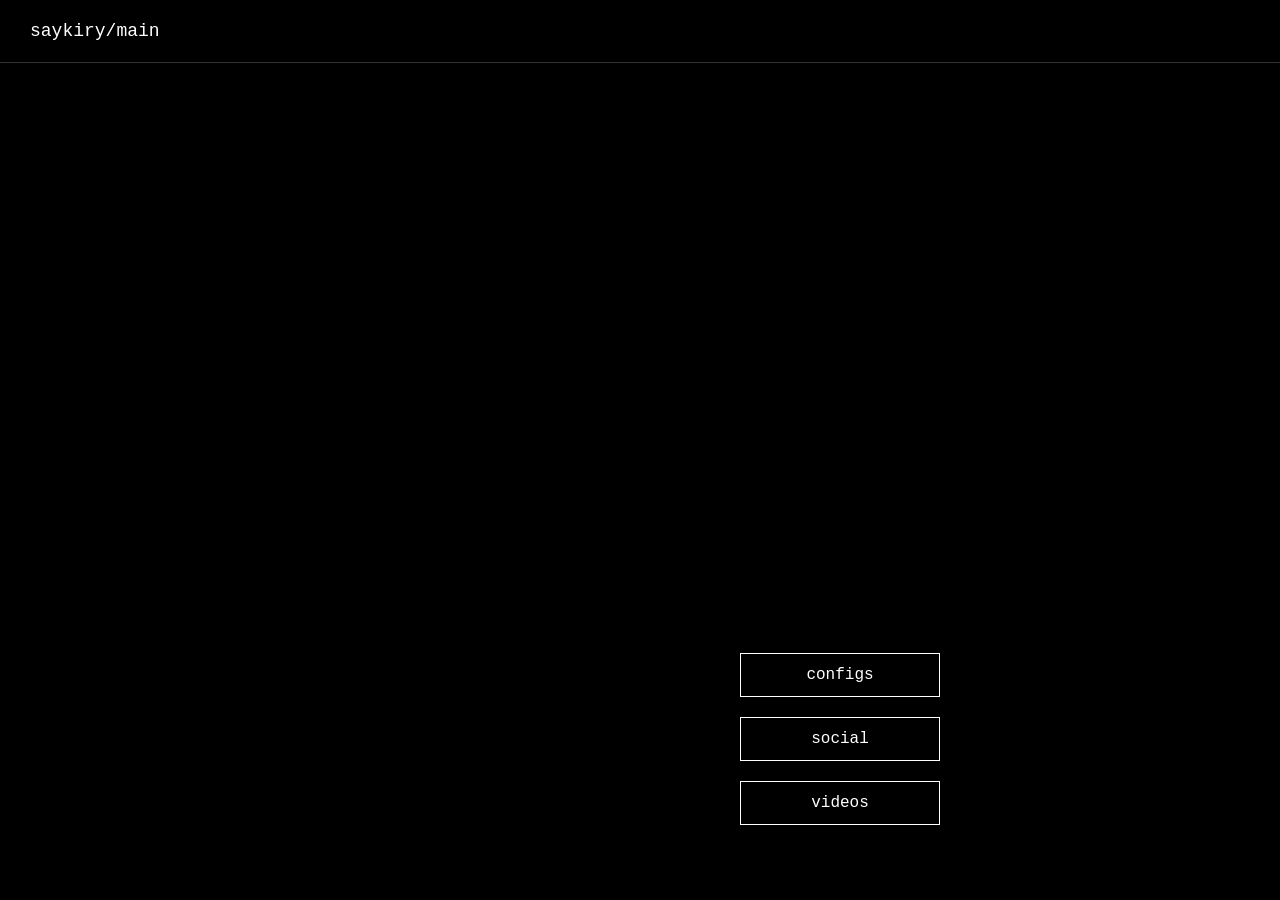
==== index.html @ 56f0bbc0 "Add files via upload" ====
<!DOCTYPE html>
<html lang="ru">
<head>
  <meta charset="UTF-8">
  <meta name="viewport" content="width=device-width, initial-scale=1.0">
  <title>saykiry - Counter-Strike Community</title>
  <link rel="stylesheet" href="styles/main.css">
  <link rel="stylesheet" href="styles/home.css">
</head>
<body>
  <div class="home">
    <header class="home-header">
      <span class="home-title">saykiry/main</span>
    </header>
    <div class="home-container">
      <main class="home-main">
        <div class="logo-container">
          <div class="video-logo">
            <video 
              class="afk-video" 
              autoplay 
              loop 
              muted 
              playsinline
            >
              <source src="assets/afk.mp4" type="video/mp4">
              Your browser does not support the video tag.
            </video>
          </div>
        </div>

        <div class="nav-buttons">
          <button class="nav-btn" onclick="window.location.href='configs.html'">
            configs
          </button>
          <button class="nav-btn" onclick="window.location.href='social.html'">
            social
          </button>
                    <button class="nav-btn" onclick="window.location.href='videos.html'">
            videos
          </button>
        </div>
      </main>
    </div>
  </div>
</body>
</html>
---- styles/main.css ----
* {
  margin: 0;
  padding: 0;
  box-sizing: border-box;
}

body {
  font-family: 'Courier New', Courier, monospace;
  -webkit-font-smoothing: none;
  -moz-osx-font-smoothing: unset;
  font-smooth: never;
  image-rendering: pixelated;
  background-color: #000;
  color: #fff;
  min-height: 100vh;
}

button {
  cursor: pointer;
  font-family: inherit;
}

input {
  font-family: inherit;
}

a {
  text-decoration: none;
  color: inherit;
}

.layout {
  min-height: 100vh;
  display: flex;
  flex-direction: column;
}

.header {
  display: flex;
  justify-content: space-between;
  align-items: center;
  padding: 18px 30px;
  border-bottom: 1px solid #333;
}

.header-left {
  display: flex;
  align-items: center;
  gap: 20px;
}

.page-title {
  font-size: 18px;
  color: #fff;
}

.back-btn {
  padding: 4px 14px;
  background-color: transparent;
  color: #fff;
  border: 1px solid #fff;
  font-size: 14px;
  transition: all 0.3s;
}

.back-btn:hover {
  background-color: #fff;
  color: #000;
}

.main-content {
  flex: 1;
  padding: 40px;
  display: flex;
  flex-direction: column;
  align-items: center;
}
---- styles/home.css ----
.home {
  min-height: 100vh;
  background-color: #000;
  color: #fff;
  position: relative;
  overflow: hidden;
  display: flex;
  flex-direction: column;
}

.home-header {
  padding: 21px 30px;
  border-bottom: 1px solid #333;
  position: relative;
  z-index: 10;
  background-color: #000;
}

.home-title {
  font-size: 18px;
  color: #fff;
  font-family: 'Courier New', Courier, monospace;
}

.home-container {
  display: flex;
  flex: 1;
  min-height: 0;
}

.home-main {
  flex: 1;
  display: flex;
  flex-direction: column;
  align-items: center;
  justify-content: flex-start;
  padding: 10px 40px 40px 40px;
  gap: 30px;
}

.logo-container {
  display: flex;
  flex-direction: column;
  align-items: center;
  gap: 30px;
  margin-bottom: -150px;
  margin-top: -200px;
  z-index: 1;
}

.video-logo {
  width: 1600px;
  height: 900px;
  overflow: visible;
  display: flex;
  align-items: center;
  justify-content: center;
  position: relative;
  user-select: none;
  -webkit-user-select: none;
  -moz-user-select: none;
  -ms-user-select: none;
}

.video-logo::after {
  content: '';
  position: absolute;
  top: 0;
  left: 0;
  width: 100%;
  height: 100%;
  pointer-events: none;
  z-index: 1;
}

.afk-video {
  width: 100%;
  height: 100%;
  object-fit: cover;
  pointer-events: none;
  user-select: none;
  -webkit-user-select: none;
}

.nav-buttons {
  display: flex;
  flex-direction: column;
  gap: 20px;
  width: 200px;
  position: relative;
  z-index: 2;
}

.nav-btn {
  padding: 12px 40px;
  background-color: transparent;
  color: #fff;
  border: 1px solid #fff;
  font-size: 16px;
  font-family: 'Courier New', Courier, monospace;
  transition: all 0.3s;
}

.nav-btn:hover {
  background-color: #fff;
  color: #000;
}

.social-icon {
  width: 30px;
  height: 30px;
  display: flex;
  align-items: center;
  justify-content: center;
  color: #fff;
  transition: all 0.3s;
  filter: grayscale(100%);
}

.social-icon svg {
  width: 100%;
  height: 100%;
}

.social-icon:hover {
  transform: scale(1.1);
  filter: grayscale(0%);
}
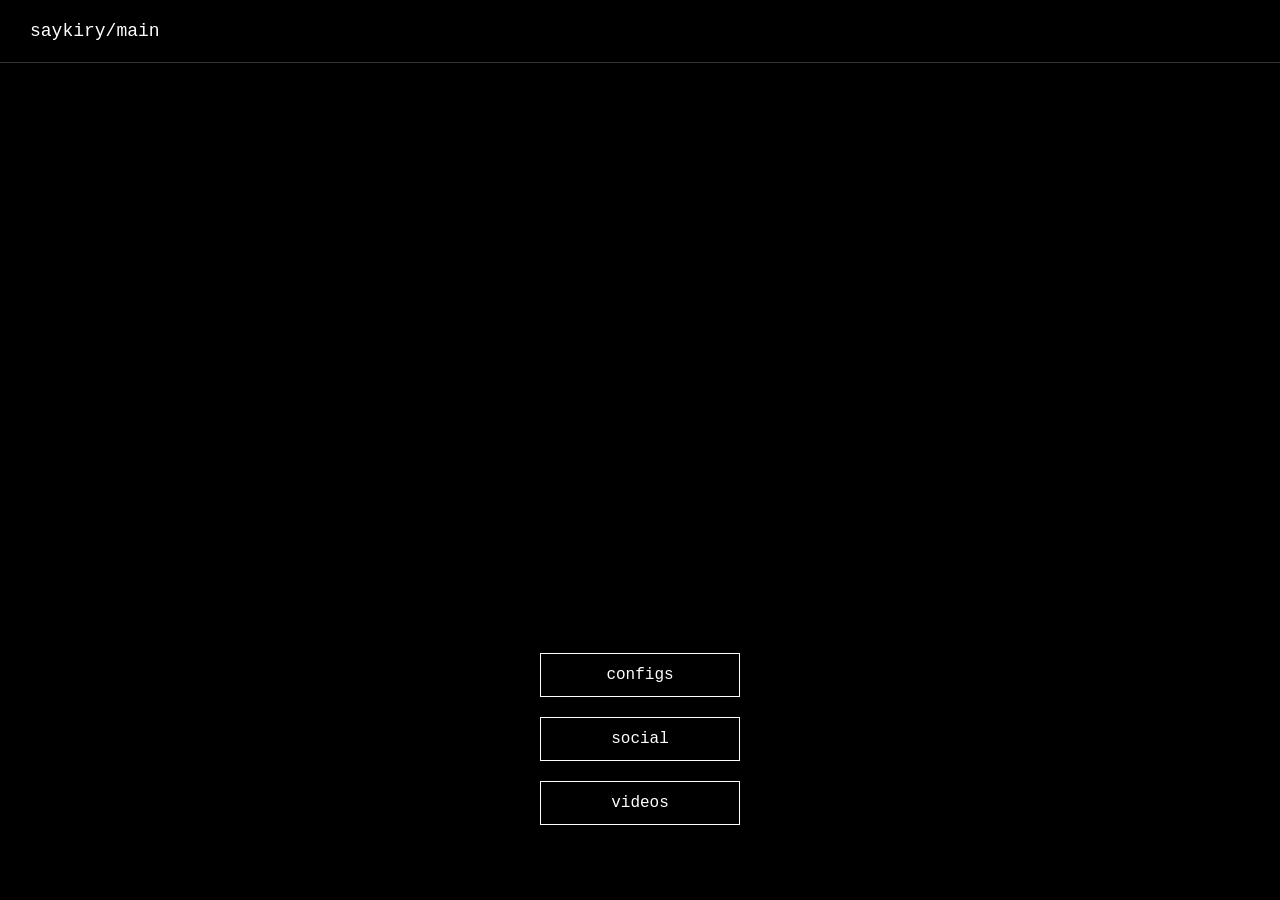
==== commit d1bdd099: "Update index.html" ====
--- a/index.html
+++ b/index.html
@@ -3,7 +3,7 @@
 <head>
   <meta charset="UTF-8">
   <meta name="viewport" content="width=device-width, initial-scale=1.0">
-  <title>saykiry - Counter-Strike Community</title>
+  <title>saykiry</title>
   <link rel="stylesheet" href="styles/main.css">
   <link rel="stylesheet" href="styles/home.css">
 </head>
--- a/styles/main.css
+++ b/styles/main.css
@@ -75,3 +75,108 @@
   flex-direction: column;
   align-items: center;
 }
+/* ========== АДАПТИВНОСТЬ ДЛЯ ВСЕХ УСТРОЙСТВ ========== */
+
+/* 1. Базовые правила для всех элементов */
+* {
+    box-sizing: border-box;
+    max-width: 100%;
+}
+
+/* 2. Исправление изображений и видео */
+img, video, iframe {
+    max-width: 100%;
+    height: auto;
+    display: block;
+}
+
+/* 3. Исправление контейнеров */
+body {
+    overflow-x: hidden;
+    width: 100%;
+    margin: 0;
+    padding: 0;
+    font-size: 16px;
+}
+
+/* 4. Исправление всех блоков */
+div, section, article, header, footer, main {
+    max-width: 100%;
+    word-wrap: break-word;
+}
+
+/* 5. Исправление таблиц */
+table {
+    display: block;
+    overflow-x: auto;
+    white-space: nowrap;
+}
+
+/* 6. Исправление меню и флексбоксов */
+nav, .menu, .flex-container {
+    flex-wrap: wrap !important;
+}
+
+/* 7. Медиа-запросы для разных экранов */
+
+/* Для планшетов (до 768px) */
+@media screen and (max-width: 768px) {
+    body {
+        font-size: 15px;
+    }
+    
+    h1 {
+        font-size: 1.8em !important;
+    }
+    
+    h2 {
+        font-size: 1.5em !important;
+    }
+    
+    /* Убираем горизонтальную прокрутку */
+    .container, .wrapper {
+        padding-left: 15px !important;
+        padding-right: 15px !important;
+    }
+}
+
+/* Для телефонов (до 480px) */
+@media screen and (max-width: 480px) {
+    body {
+        font-size: 14px;
+    }
+    
+    h1 {
+        font-size: 1.5em !important;
+    }
+    
+    /* Вертикальное меню для телефонов */
+    .menu, nav ul {
+        display: block !important;
+        text-align: center;
+    }
+    
+    .menu li, nav li {
+        display: block;
+        margin: 10px 0;
+    }
+    
+    /* Отключаем горизонтальный скролл */
+    html, body {
+        overflow-x: hidden !important;
+        width: 100% !important;
+    }
+}
+
+/* Для очень маленьких телефонов (до 320px) */
+@media screen and (max-width: 320px) {
+    body {
+        font-size: 13px;
+    }
+    
+    /* Убираем лишние отступы */
+    * {
+        margin: 5px !important;
+        padding: 5px !important;
+    }
+}
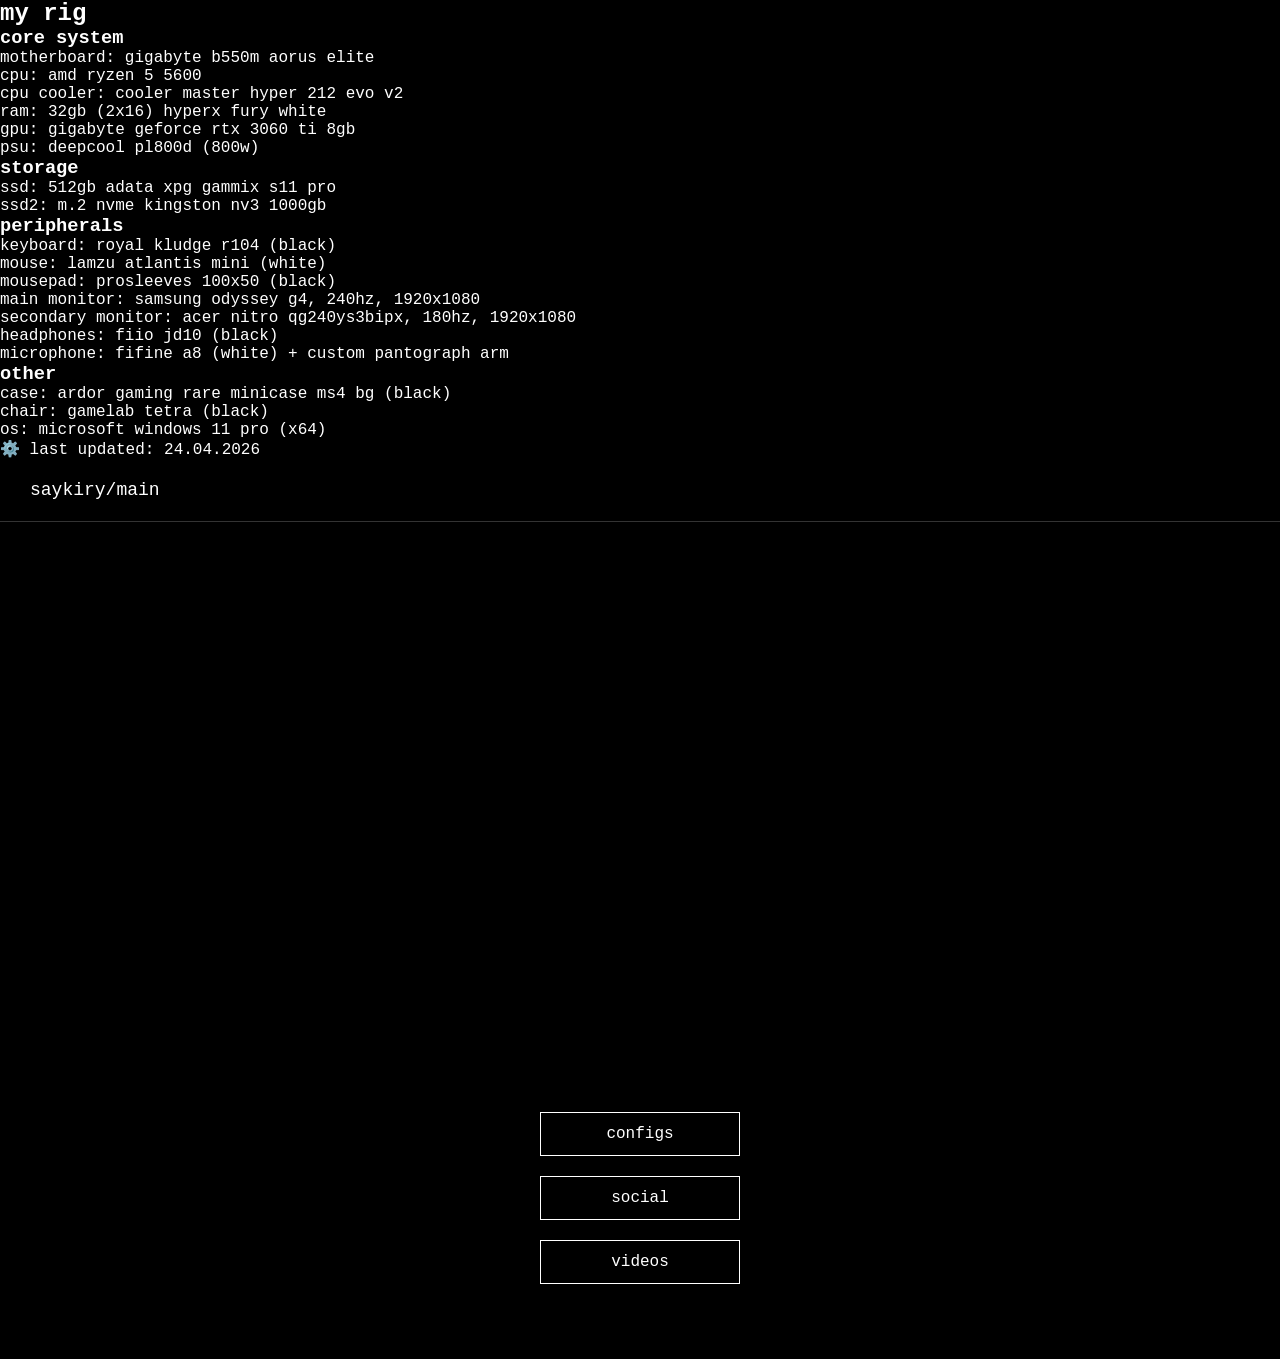
==== commit 2f1b779a: "Update index.html" ====
--- a/index.html
+++ b/index.html
@@ -7,6 +7,10 @@
   <link rel="stylesheet" href="styles/main.css">
   <link rel="stylesheet" href="styles/home.css">
 </head>
+  <div id="setup-container"></div>
+
+<script src="./scripts/data.js"></script>
+<script src="./scripts/setup.js"></script>
 <body>
   <div class="home">
     <header class="home-header">
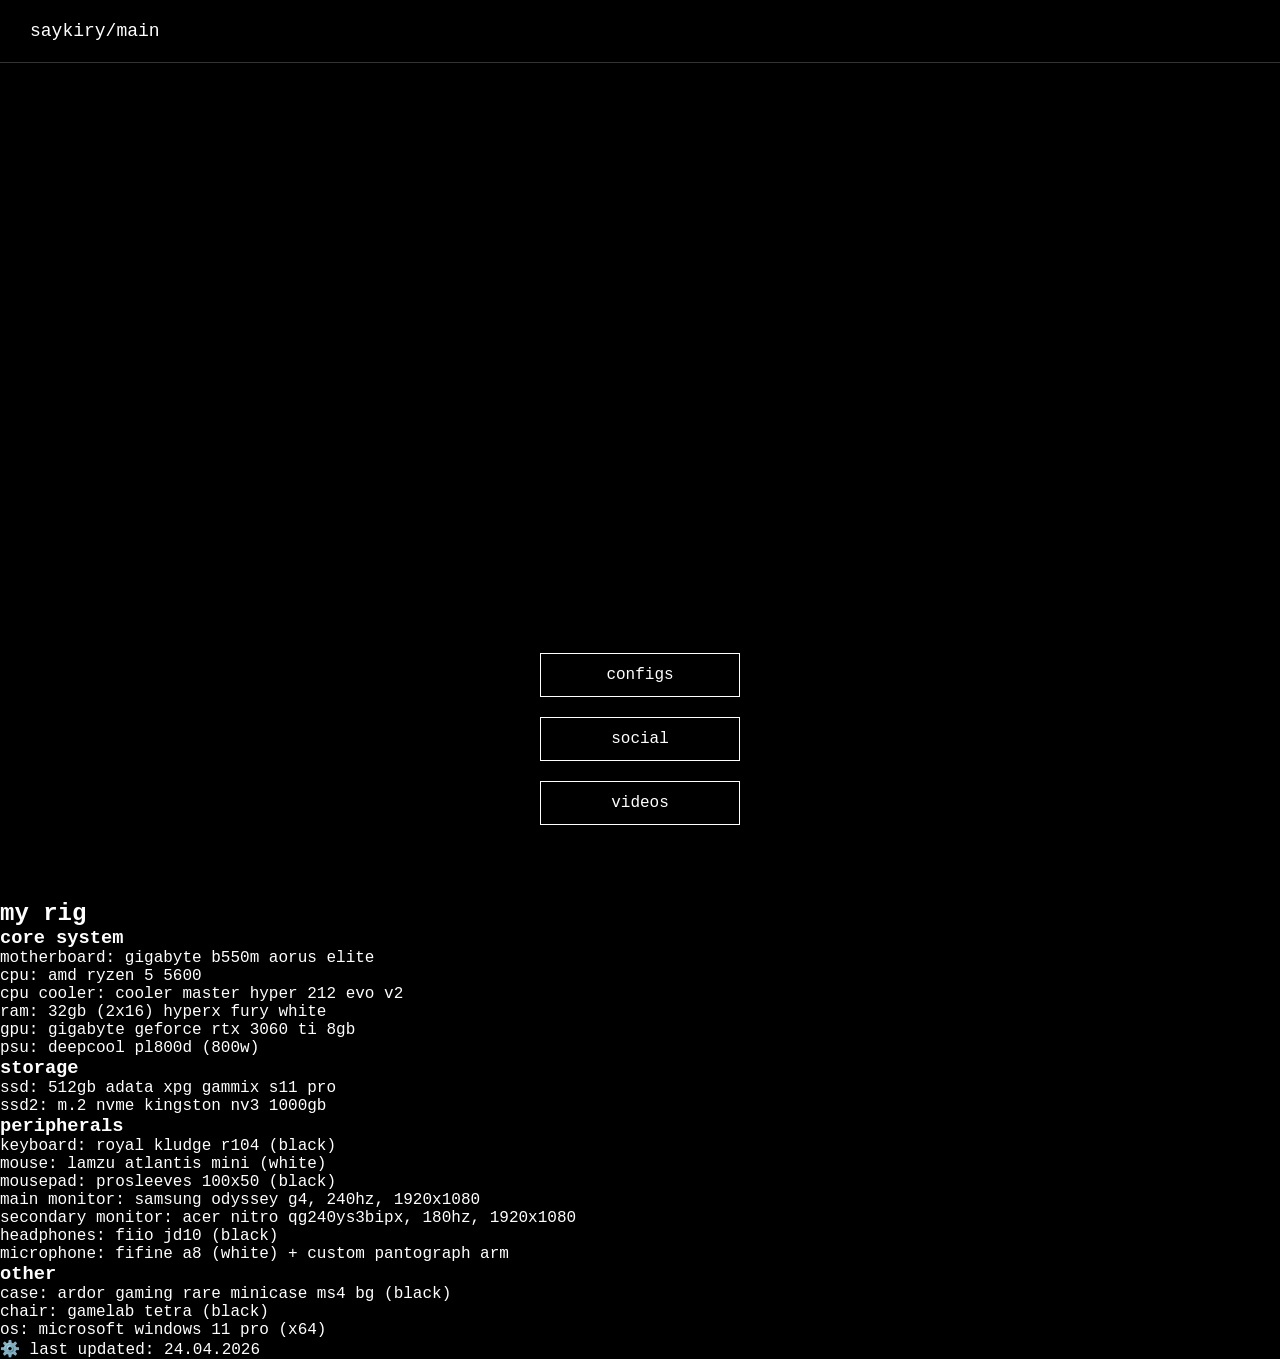
==== commit 4f947b7a: "Update index.html" ====
--- a/index.html
+++ b/index.html
@@ -7,10 +7,6 @@
   <link rel="stylesheet" href="styles/main.css">
   <link rel="stylesheet" href="styles/home.css">
 </head>
-  <div id="setup-container"></div>
-
-<script src="./scripts/data.js"></script>
-<script src="./scripts/setup.js"></script>
 <body>
   <div class="home">
     <header class="home-header">
@@ -40,12 +36,18 @@
           <button class="nav-btn" onclick="window.location.href='social.html'">
             social
           </button>
-                    <button class="nav-btn" onclick="window.location.href='videos.html'">
+          <button class="nav-btn" onclick="window.location.href='videos.html'">
             videos
           </button>
         </div>
       </main>
     </div>
   </div>
+
+  <!-- Блок с характеристиками ПК (будет внизу) -->
+  <div id="setup-container"></div>
+
+  <script src="./scripts/data.js"></script>
+  <script src="./scripts/setup.js"></script>
 </body>
 </html>
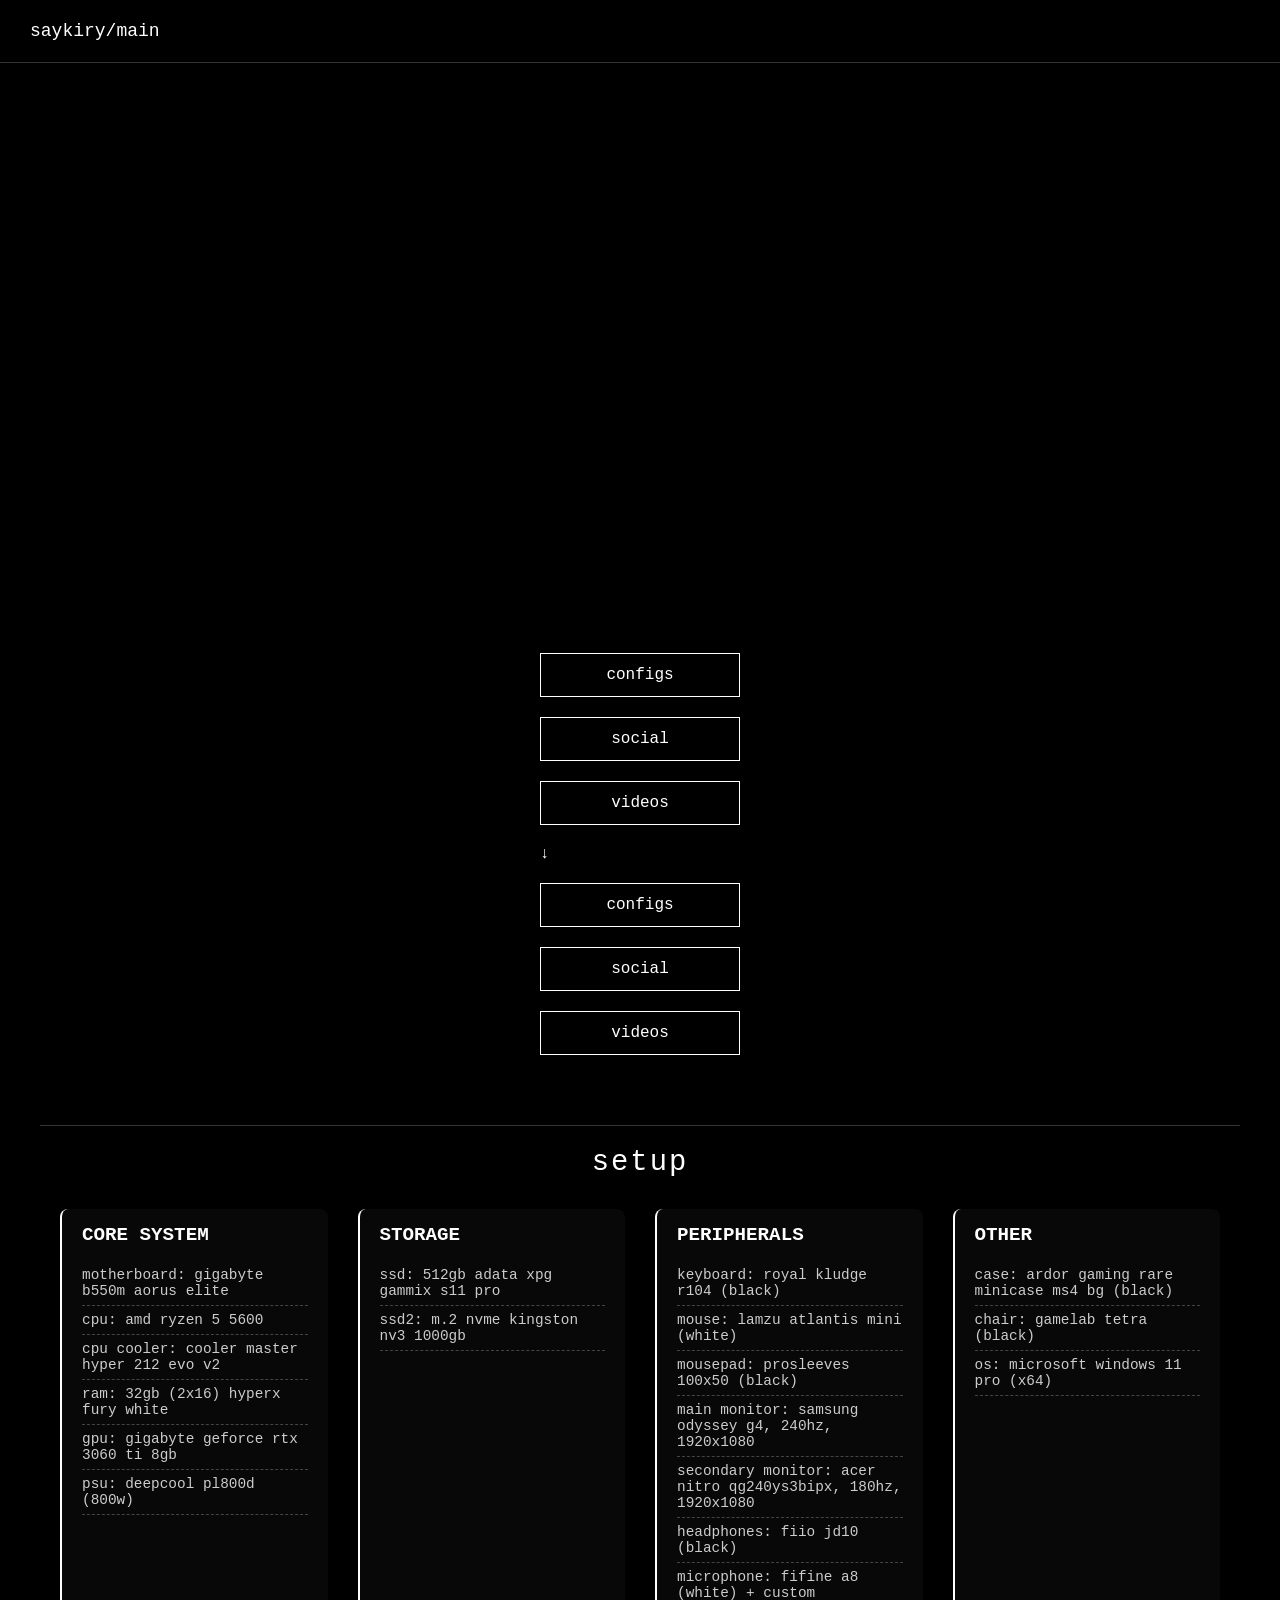
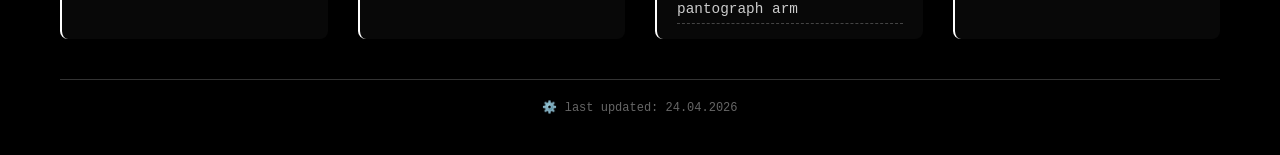
==== commit abd1e100: "Update index.html" ====
--- a/index.html
+++ b/index.html
@@ -30,6 +30,14 @@
         </div>
 
         <div class="nav-buttons">
+          <div class="nav-buttons">
+  <button class="nav-btn" onclick="window.location.href='configs.html'">configs</button>
+  <button class="nav-btn" onclick="window.location.href='social.html'">social</button>
+  <button class="nav-btn" onclick="window.location.href='videos.html'">videos</button>
+</div>
+
+<!-- СТРЕЛКА ДЛЯ ПРОКРУТКИ К SETUP -->
+<div class="scroll-down" id="scrollDownBtn">↓</div>
           <button class="nav-btn" onclick="window.location.href='configs.html'">
             configs
           </button>
--- a/styles/home.css
+++ b/styles/home.css
@@ -126,3 +126,81 @@
   transform: scale(1.1);
   filter: grayscale(0%);
 }
+
+/* ===== БЛОК С ХАРАКТЕРИСТИКАМИ (SETUP) ===== */
+.site-setup {
+  margin-top: 30px;
+  padding: 20px 20px 40px;
+  border-top: 1px solid #333;
+  max-width: 1200px;
+  margin-left: auto;
+  margin-right: auto;
+}
+
+.setup-title {
+  text-align: center;
+  font-size: 1.8rem;
+  font-weight: normal;
+  letter-spacing: 2px;
+  margin-bottom: 30px;
+  color: #fff; /* теперь белый */
+  font-family: 'Courier New', monospace;
+}
+
+.setup-grid {
+  display: grid;
+  grid-template-columns: 1fr;
+  gap: 30px;
+}
+
+@media (min-width: 768px) {
+  .setup-grid {
+    grid-template-columns: repeat(4, 1fr);
+    gap: 30px;
+  }
+}
+
+@media (min-width: 768px) and (max-width: 1024px) {
+  .setup-grid {
+    grid-template-columns: repeat(2, 1fr);
+  }
+}
+
+.setup-section {
+  background: rgba(255, 255, 255, 0.03);
+  border-radius: 8px;
+  padding: 15px 20px;
+  border-left: 2px solid #fff; /* белая рамка */
+}
+
+.setup-section-title {
+  font-size: 1.2rem;
+  margin-top: 0;
+  margin-bottom: 15px;
+  color: #fff; /* белый текст */
+  font-family: 'Courier New', monospace;
+  text-transform: uppercase;
+}
+
+.setup-list {
+  list-style: none;
+  padding-left: 0;
+  margin: 0;
+}
+
+.setup-list li {
+  padding: 6px 0;
+  border-bottom: 1px dashed #444;
+  font-size: 0.9rem;
+  color: #ccc;
+  font-family: 'Courier New', monospace;
+}
+
+.setup-updated {
+  text-align: center;
+  font-size: 0.75rem;
+  color: #666;
+  margin-top: 40px;
+  padding-top: 20px;
+  border-top: 1px solid #333;
+}
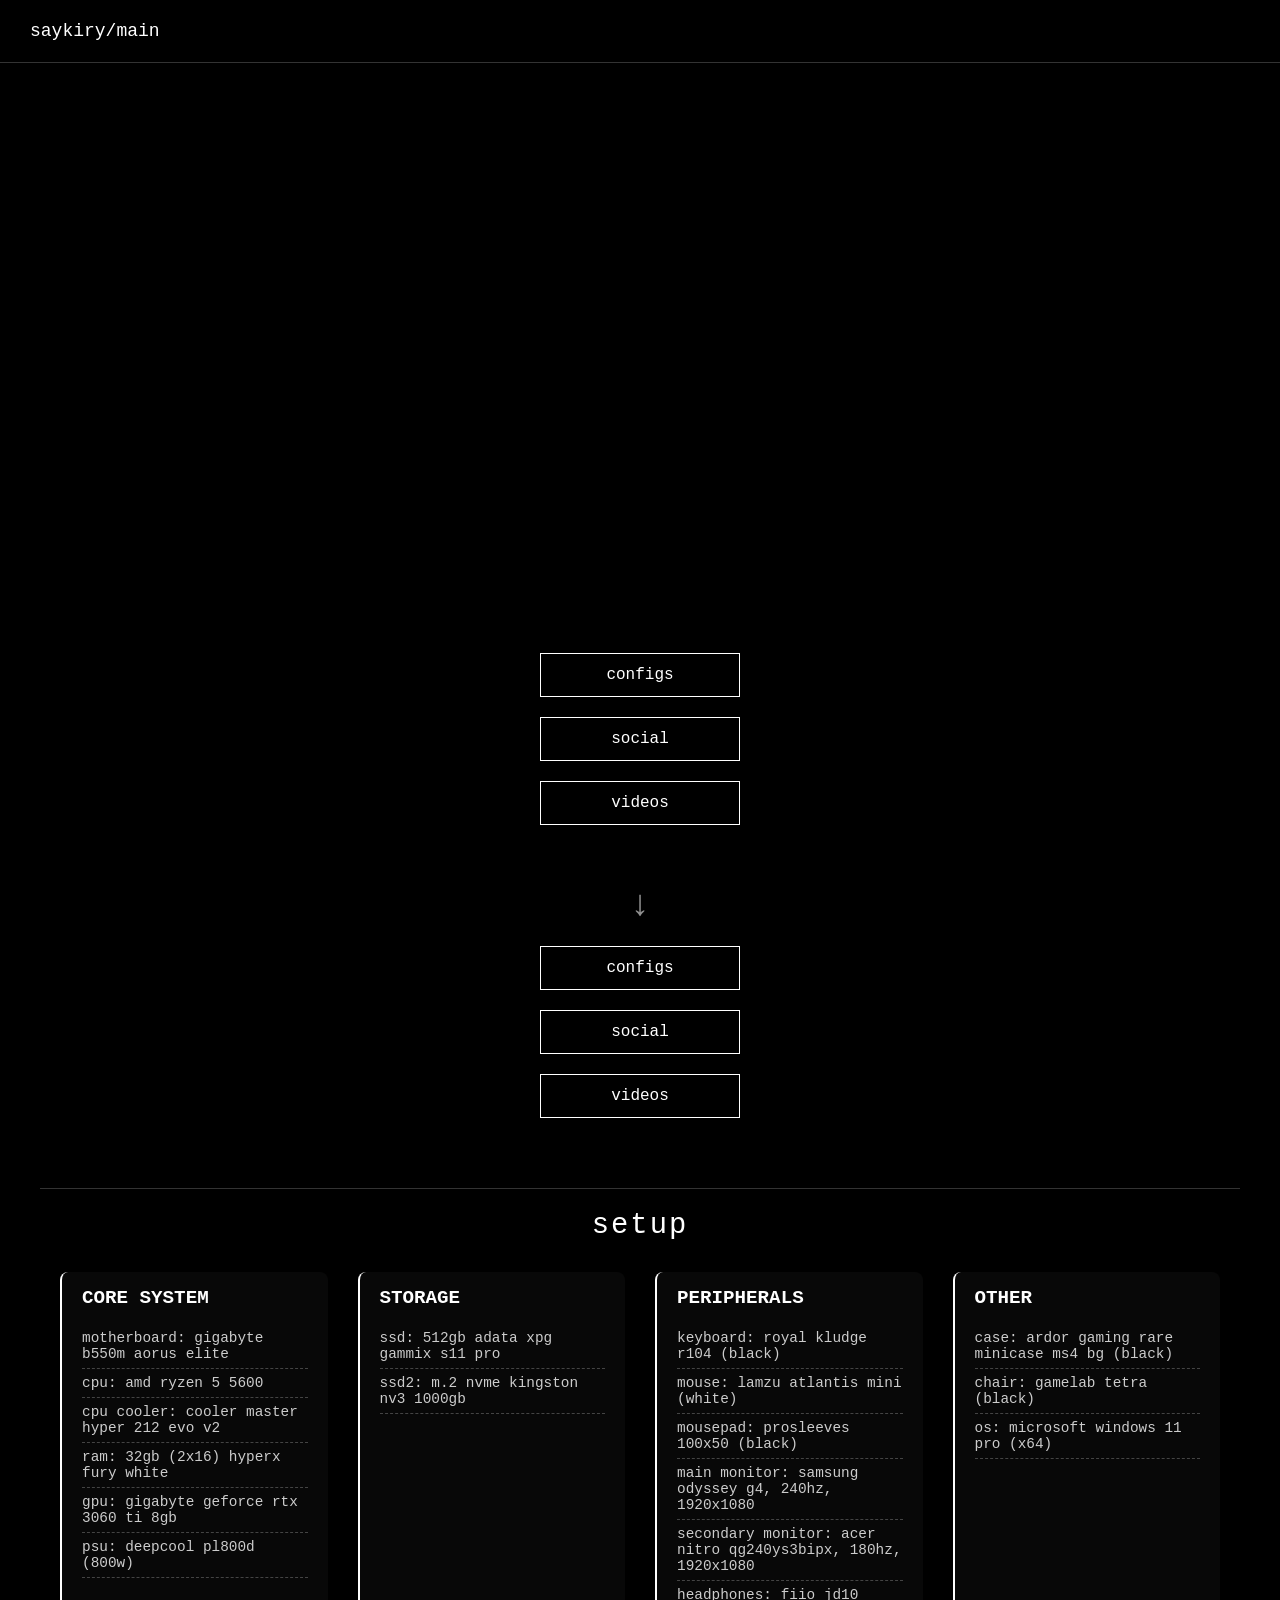
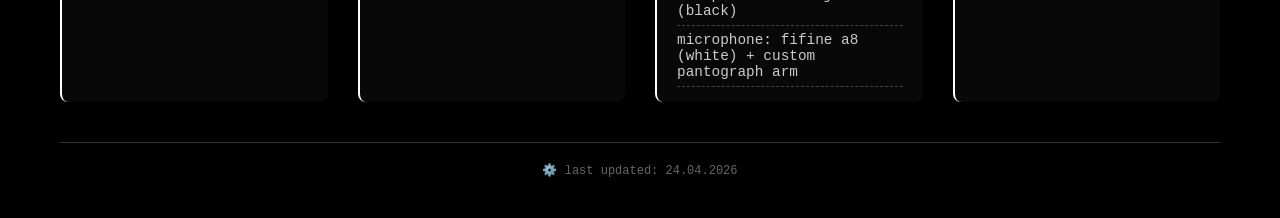
==== commit 44c4fcbb: "Update index.html" ====
--- a/index.html
+++ b/index.html
@@ -57,5 +57,10 @@
 
   <script src="./scripts/data.js"></script>
   <script src="./scripts/setup.js"></script>
+  <script>
+  document.getElementById('scrollDownBtn').addEventListener('click', function() {
+    document.getElementById('setup-container').scrollIntoView({ behavior: 'smooth' });
+  });
+</script>
 </body>
 </html>
--- a/styles/home.css
+++ b/styles/home.css
@@ -204,3 +204,19 @@
   padding-top: 20px;
   border-top: 1px solid #333;
 }
+
+/* Стрелка для прокрутки вниз */
+.scroll-down {
+  text-align: center;
+  font-size: 36px;
+  color: #ccc;
+  margin-top: 40px;
+  cursor: pointer;
+  transition: opacity 0.3s, transform 0.3s;
+  opacity: 0.7;
+}
+.scroll-down:hover {
+  opacity: 1;
+  transform: translateY(5px);
+  color: #fff;
+}
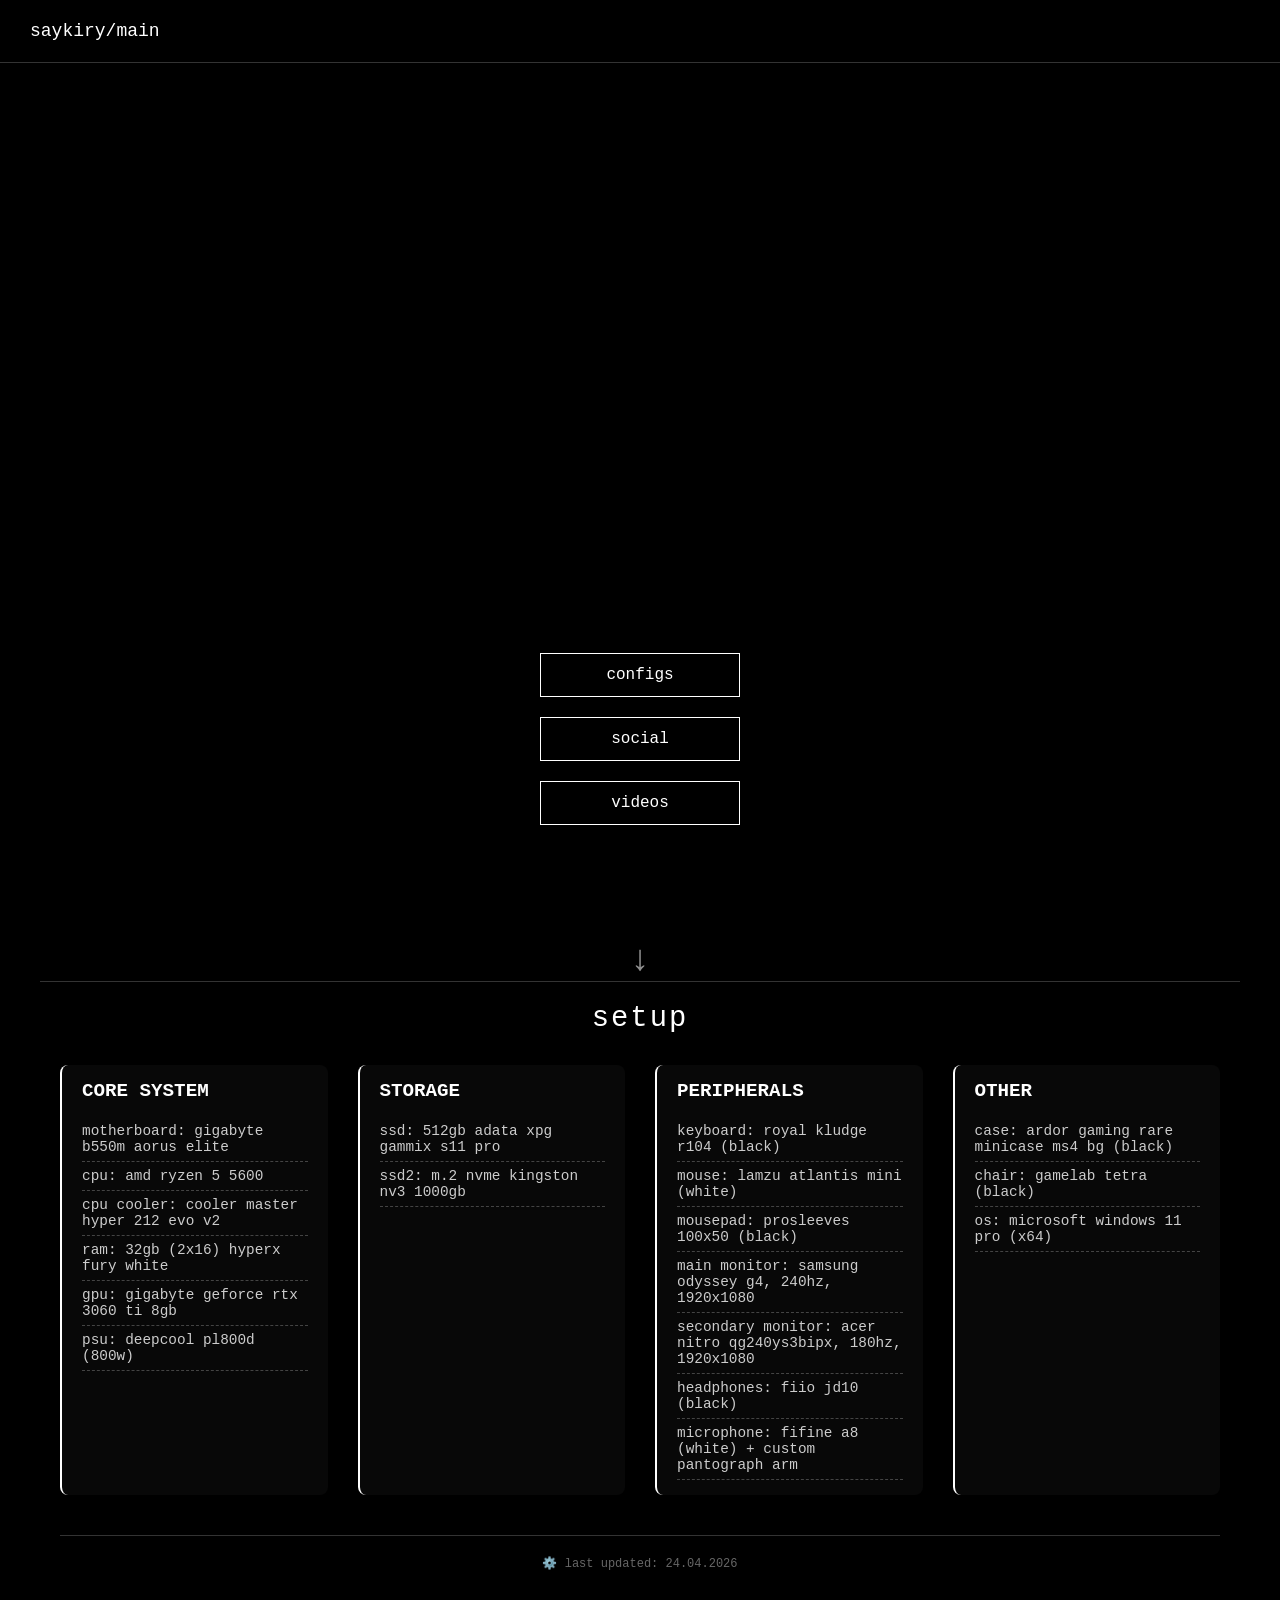
==== commit 2d220146: "Update index.html" ====
--- a/index.html
+++ b/index.html
@@ -30,27 +30,16 @@
         </div>
 
         <div class="nav-buttons">
-          <div class="nav-buttons">
-  <button class="nav-btn" onclick="window.location.href='configs.html'">configs</button>
-  <button class="nav-btn" onclick="window.location.href='social.html'">social</button>
-  <button class="nav-btn" onclick="window.location.href='videos.html'">videos</button>
-</div>
-
-<!-- СТРЕЛКА ДЛЯ ПРОКРУТКИ К SETUP -->
-<div class="scroll-down" id="scrollDownBtn">↓</div>
-          <button class="nav-btn" onclick="window.location.href='configs.html'">
-            configs
-          </button>
-          <button class="nav-btn" onclick="window.location.href='social.html'">
-            social
-          </button>
-          <button class="nav-btn" onclick="window.location.href='videos.html'">
-            videos
-          </button>
+          <button class="nav-btn" onclick="window.location.href='configs.html'">configs</button>
+          <button class="nav-btn" onclick="window.location.href='social.html'">social</button>
+          <button class="nav-btn" onclick="window.location.href='videos.html'">videos</button>
         </div>
       </main>
     </div>
   </div>
+
+  <!-- Стрелка для прокрутки к блоку setup -->
+  <div class="scroll-down" id="scrollDownBtn">↓</div>
 
   <!-- Блок с характеристиками ПК (будет внизу) -->
   <div id="setup-container"></div>
@@ -58,9 +47,13 @@
   <script src="./scripts/data.js"></script>
   <script src="./scripts/setup.js"></script>
   <script>
-  document.getElementById('scrollDownBtn').addEventListener('click', function() {
-    document.getElementById('setup-container').scrollIntoView({ behavior: 'smooth' });
-  });
-</script>
+    // Плавная прокрутка к характеристикам ПК
+    const scrollBtn = document.getElementById('scrollDownBtn');
+    if (scrollBtn) {
+      scrollBtn.addEventListener('click', () => {
+        document.getElementById('setup-container').scrollIntoView({ behavior: 'smooth' });
+      });
+    }
+  </script>
 </body>
 </html>
--- a/styles/home.css
+++ b/styles/home.css
@@ -129,7 +129,8 @@
 
 /* ===== БЛОК С ХАРАКТЕРИСТИКАМИ (SETUP) ===== */
 .site-setup {
-  margin-top: 30px;
+  margin-top: 0;   /* совсем убрали отступ сверху */
+  /* остальное без изменений */
   padding: 20px 20px 40px;
   border-top: 1px solid #333;
   max-width: 1200px;
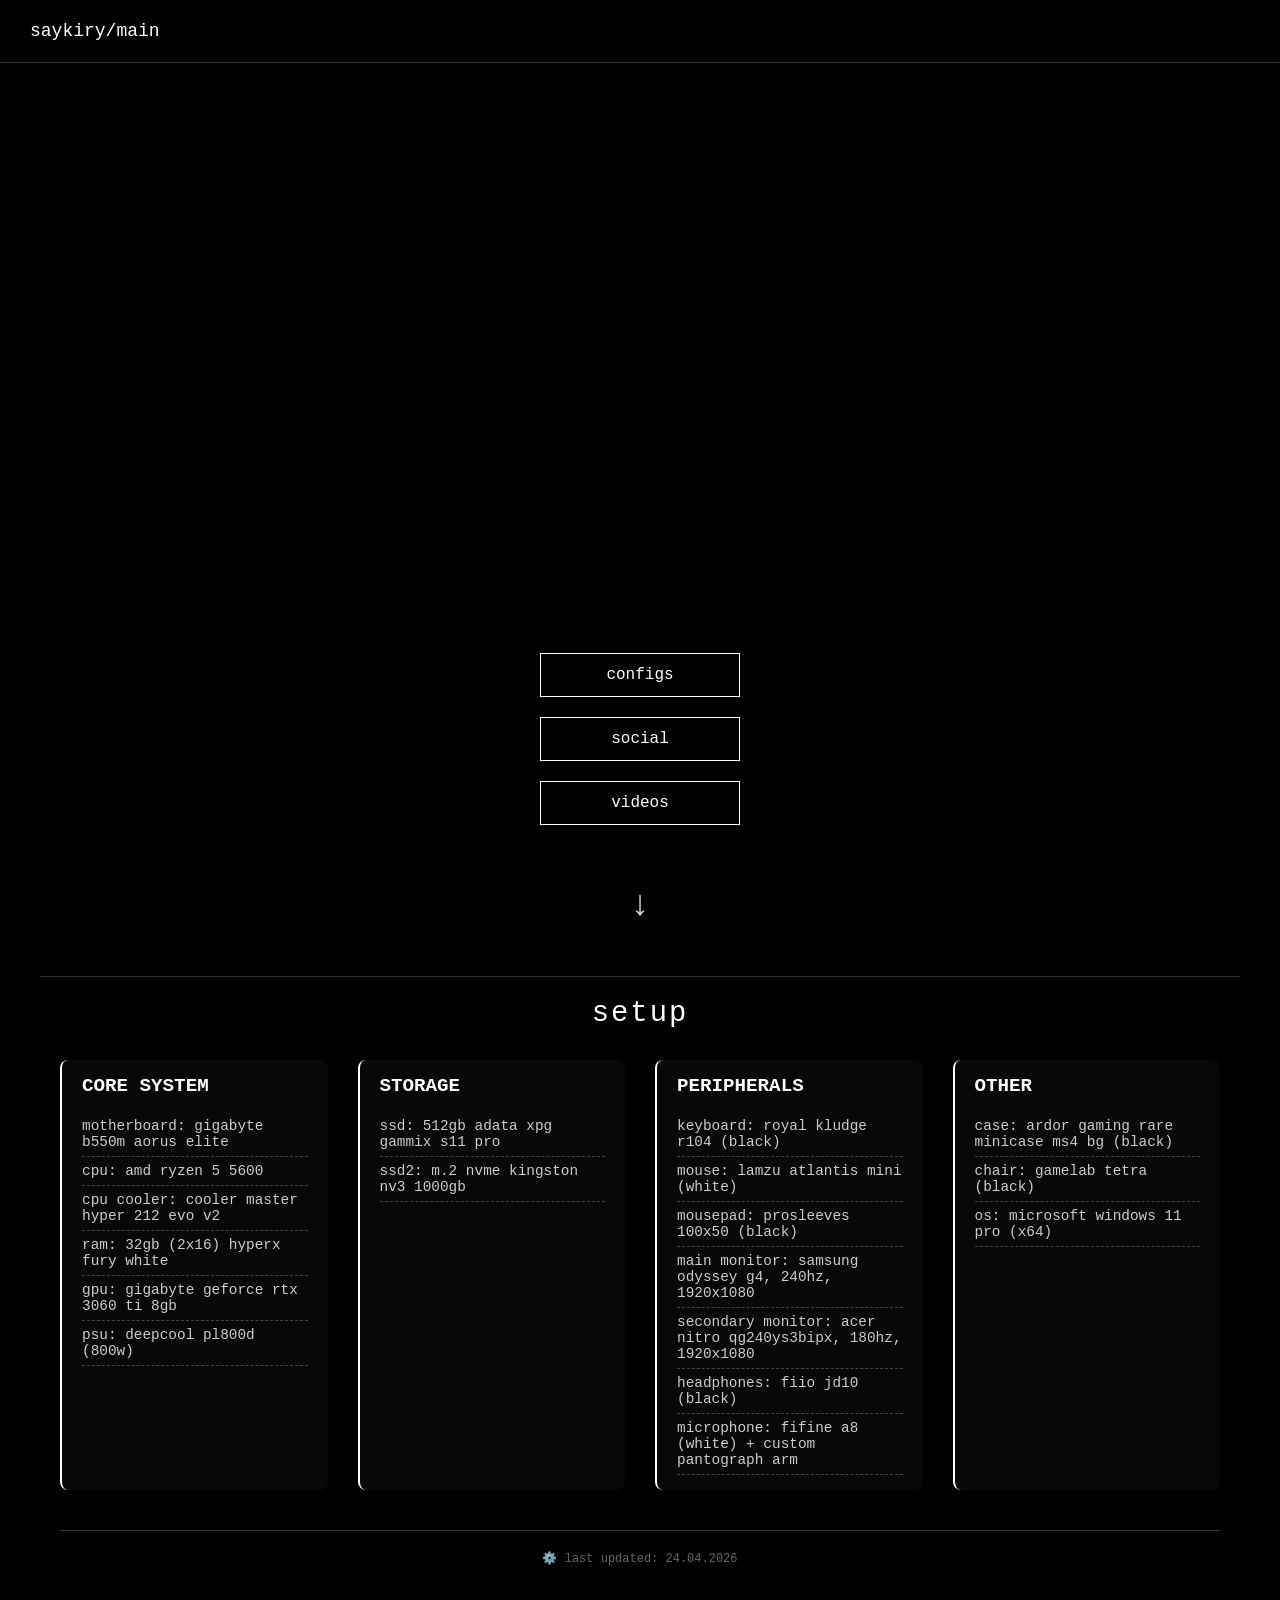
==== commit 33bca36a: "Update index.html" ====
--- a/index.html
+++ b/index.html
@@ -34,12 +34,13 @@
           <button class="nav-btn" onclick="window.location.href='social.html'">social</button>
           <button class="nav-btn" onclick="window.location.href='videos.html'">videos</button>
         </div>
+
+        <!-- СТРЕЛКА ДЛЯ ПРОКРУТКИ ВНИЗ (ПРЯМО ПОД КНОПКАМИ) -->
+        <div class="scroll-down" id="scrollDownBtn">↓</div>
+
       </main>
     </div>
   </div>
-
-  <!-- Стрелка для прокрутки к блоку setup -->
-  <div class="scroll-down" id="scrollDownBtn">↓</div>
 
   <!-- Блок с характеристиками ПК (будет внизу) -->
   <div id="setup-container"></div>
--- a/styles/home.css
+++ b/styles/home.css
@@ -211,13 +211,11 @@
   text-align: center;
   font-size: 36px;
   color: #ccc;
-  margin-top: 40px;
+  margin: 30px 0 10px;
   cursor: pointer;
-  transition: opacity 0.3s, transform 0.3s;
-  opacity: 0.7;
+  transition: 0.3s;
 }
 .scroll-down:hover {
-  opacity: 1;
+  color: #fff;
   transform: translateY(5px);
-  color: #fff;
-}
+}
